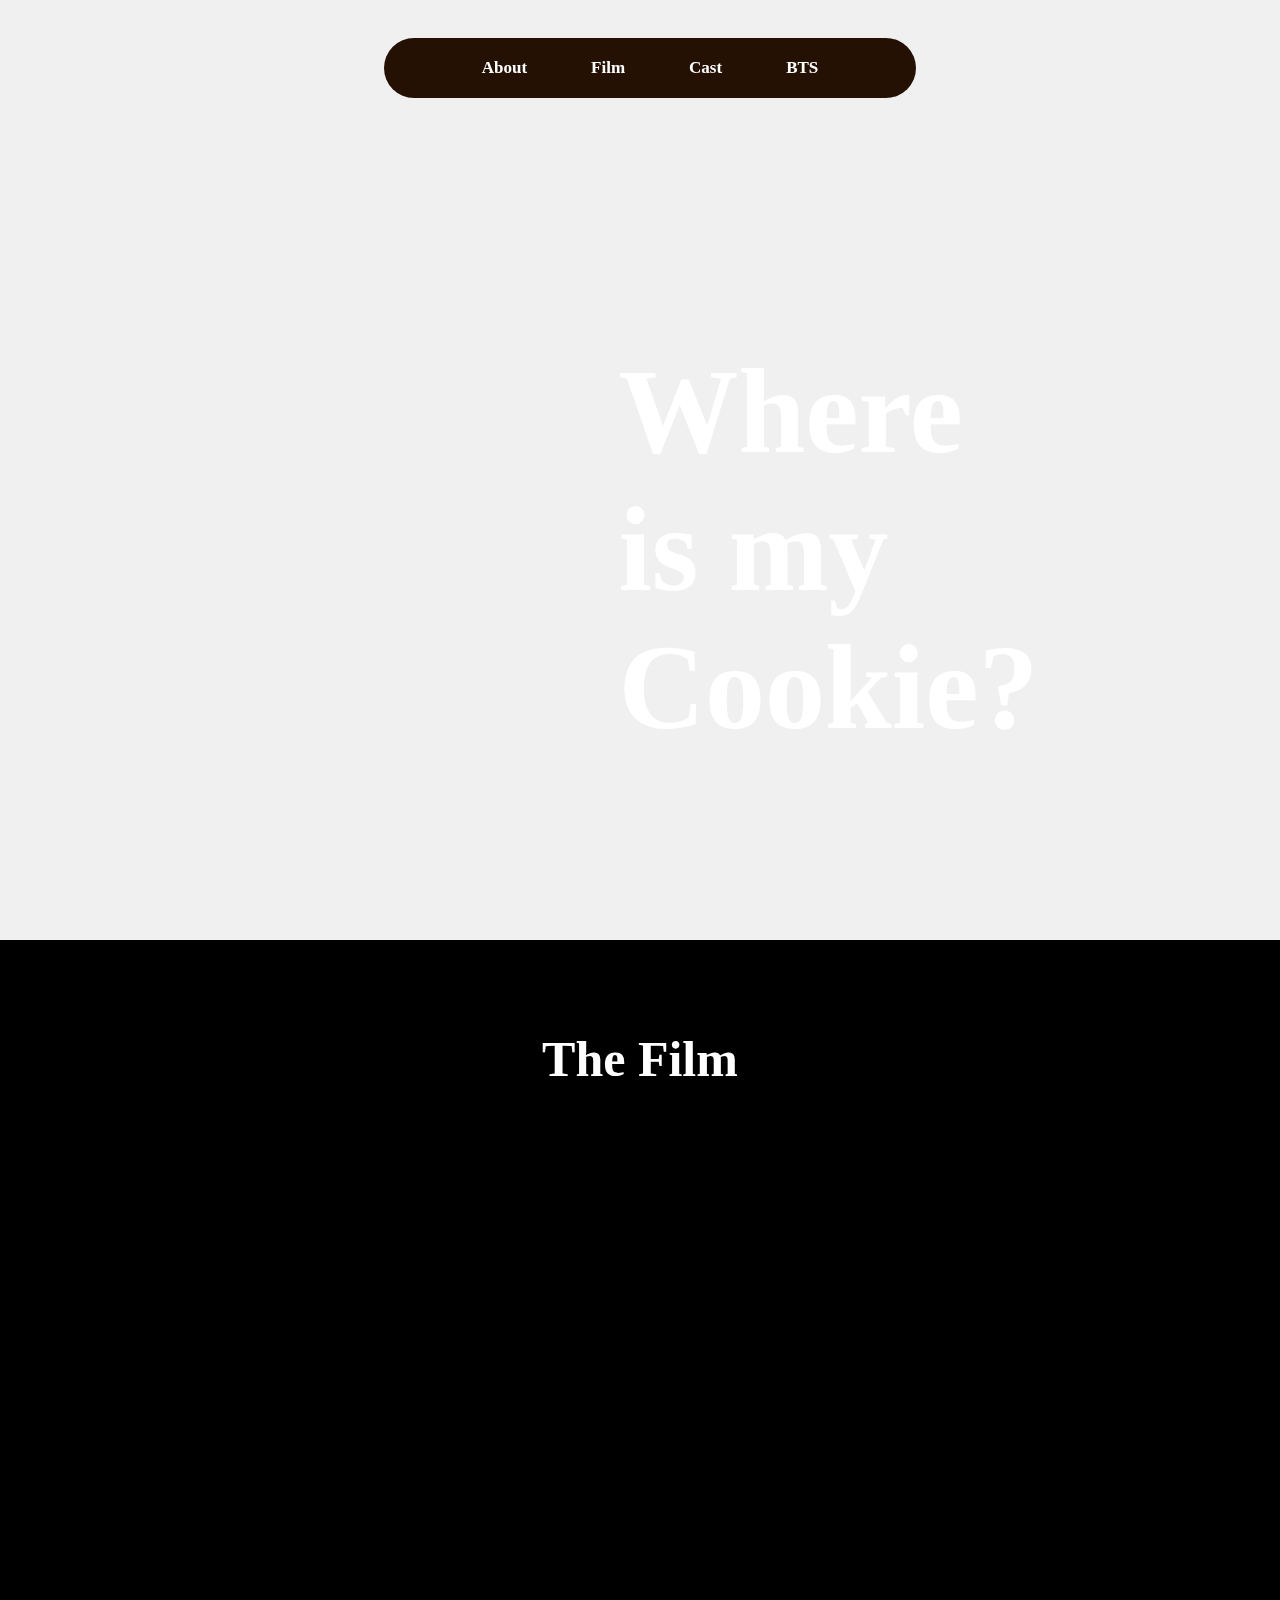
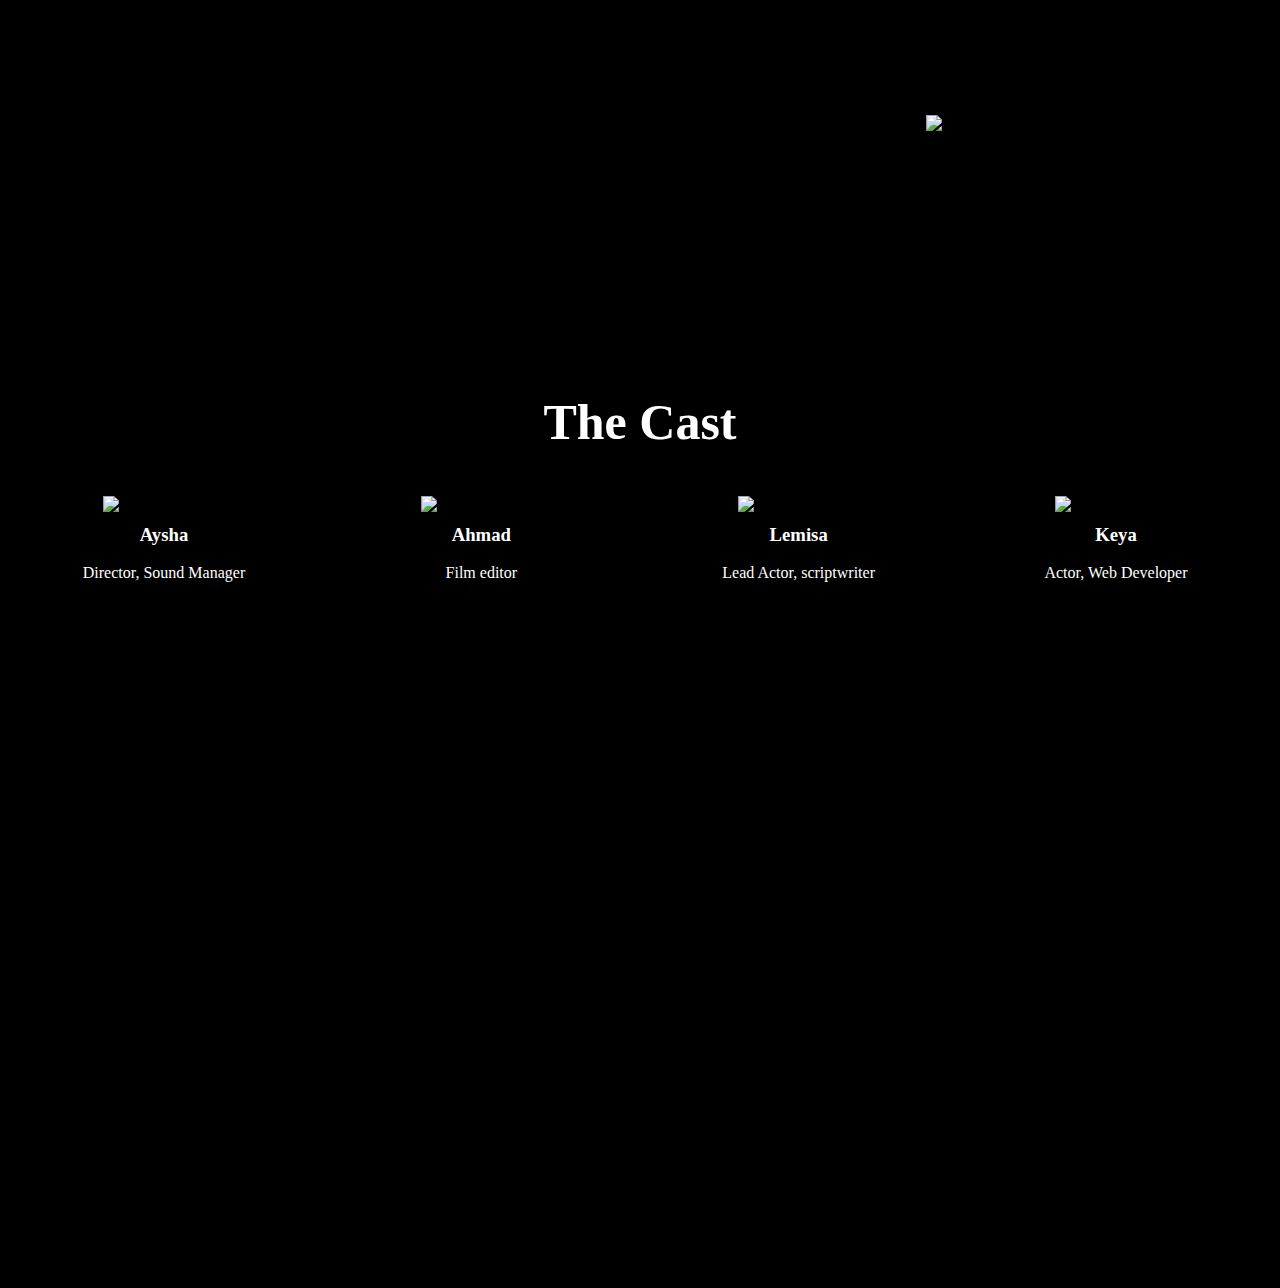
==== index.html @ f47564d3 "Add files via upload" ====
<!DOCTYPE html>
<html lang="en">
<head>
  <meta charset="UTF-8">
  <meta name="viewport" content="width=device-width, initial-scale=1.0">
  <title>Comm Lab Video Assignment</title>
<!-- Stylesheet -->
<link rel="stylesheet" href="styles.css">
<!-- Include script.js -->
<!-- <script src="script.js"></script> -->
</head>
<body>

<div class="navbar">
    <ul>
        <!-- <li> <img src="./img/logo.PNG" ></li> -->
        <li><a class="active" href="#sectionHeader"><i class="fa fa-fw fa-about"></i> About</a></li>
        <li><a href="#section1"><i class="fa fa-fw fa-film"></i>Film</a></li>
        <li><a href="#section4"><i class="fa fa-fw fa-cast"></i> Cast</a></li>
        <li><a href="#section5"><i class="fa fa-fw fa-bts"></i> BTS</a></li>
    </ul>
</div>

<div class="header" id="sectionHeader">
    <!-- <button onclick="topFunction()" id="myBtn" title="Go to top"></button> -->
    <div class="text-container">
        <h1 id="Where is my cookie?">Where <br>is my <br>Cookie?</h1>
    </div>
</div>


<div class="film" id="section1">
    <h1>The Film</h1>

    <div id="iframe-container">
    <iframe id="video-iframe" src="https://drive.google.com/file/d/1o9T5n5O73XB4o6oSs4eBYydUO98ojV-c/preview" frameborder="0" allowfullscreen></iframe>
    <img id="image-overlay" src="/images/cookie.png" alt="Overlay Image">
    <div id="menu-container">
        <div class="menu-option" onclick="redirectToPage('scene7a.html')">Approach Roommate</div>
        <div class="menu-option" onclick="redirectToPage('scene7b.html')">Runaway</div>
    </div>
    </div>
</div>

<!-- Section for cast -->
<div class="team-section" id="section4">
    <!-- <button onclick="topFunction()" id="myBtn" title="Go to top" class="white-button"></button> -->
    <h1>The Cast</h1>
    <div class="team-container">
        <!-- <img id="image-overlay2" src="/images/cookie2.png" alt="Overlay Image"> -->
        <div class="team-member">
            <img src="./images/2.png" alt="Team Member 1">
            <h3>Aysha</h3>
            <p>Director, Sound Manager</p>
        </div>
        <div class="team-member">
            <img src="./images/3.png" alt="Team Member 2">
            <h3>Ahmad</h3>
            <p>Film editor</p>
        </div>
        <div class="team-member">
            <img src="./images/1.png" alt="Team Member 3">
            <h3>Lemisa</h3>
            <p>Lead Actor, scriptwriter</p>
        </div>
        <div class="team-member">
            <img src="./images/3.png" alt="Team Member 4">
            <h3>Keya</h3>
            <p>Actor, Web Developer</p>
        </div>
    </div>

</div>


<script>
  const iframe = document.getElementById('video-iframe');
  const menuContainer = document.getElementById('menu-container');

  // Simulating video end with a setTimeout (replace with real event handling for your video)
  setTimeout(function() {
    showMenu();
  }, 130*1000); // Adjust the timeout duration as needed

  function showMenu() {
    menuContainer.style.display = 'flex';
  }

  function redirectToPage(page) {
    window.location.href = page;
  }

// JavaScript for the BTS Popup
const btsPopup = document.getElementById('btsPopup');
const openBtsPopupButton = document.getElementById('openBtsPopup');

function openBtsPopup() {
    btsPopup.style.display = 'block';

    // Attach event listener for close button
    document.addEventListener('click', closeBtsPopupHandler);
}

function closeBtsPopup() {
    btsPopup.style.display = 'none';

    // Remove event listener for close button
    document.removeEventListener('click', closeBtsPopupHandler);
}

// Event handler for close button
function closeBtsPopupHandler(event) {
    const closeBtsButton = document.querySelector('.close');

    // Check if the clicked element is the close button or inside the close button
    if (event.target === closeBtsButton || closeBtsButton.contains(event.target)) {
        closeBtsPopup();
    }
}

// Event listener for the button click
openBtsPopupButton.addEventListener('click', openBtsPopup);

</script>


</body>
</html>
---- styles.css ----
body {
      margin: 0;
      padding: 0;
      /* display: flex; */
      align-items: center;
      justify-content: center;
      height: 100vh;
      background-color: #f0f0f0;
    }

    .header {
        background-image: url(./images/cookie_background.png);
        background-size: cover;
        color: #f7f3f3;
        display: flex;
        align-items: center;
        padding: 20px;
        height: 100vh;
        background-repeat: no-repeat;
    }
    
    .text-container {
        flex: 1;
        display: flex;
        flex-direction: column;
        align-items: flex-end;
        margin: 205px;
        justify-content: left; /* This might need adjustment based on your layout needs */
        margin-top: 365px;
    }
    
    /* Where is my cookie title */
    .header h1 {
        font-size: 120px;
        margin: 0;
        font-family: 'Noto Serif Display', serif;
        text-align: left;
    }
    

  /* black navbar */
  .navbar 
  {
      width: 100%;
      background-color: #000;
      overflow: auto;
      justify-content: center;
      position:absolute;
  }  

  /* navbar links */
  .navbar a {
      display: inline-block; /* Change from float to inline-block */
      text-align: center;
      padding: 12px;
      color: white;
      font-family: 'Noto Serif Display', serif;
      text-decoration: none;
      font-size: 17px;
  }


  /* Navbar links on mouse-over */
  .navbar a:hover {
      background-color:  rgb(255, 213, 183);
      color: #000;
      border-radius: 80px;
      
  }

  .navbar ul {
      list-style-type: none;
      padding: 0;
      margin: 0; 
  }
  .navbar li {
      display: inline-block;
      margin: 0;}

  .navbar li img{
      height: 30px; 
      width: 30px;
      justify-content: flex-start;
  }

  /* Section1 */  
/* Section1 - FILM */
#section1 {
  background-color: #000;
  /* background-image: url(./images/filmbg.png) ; */
  background-position: center;
  height: 100vh;
  padding-top: 5%;

}

#iframe-container {
    position: relative;
    width: 60%;
    height: 70%;
    margin-left: 20%;
  }

  #video-iframe {
    width: 100%;
    height: 100%;
  }

  #menu-container {
position: absolute;
top: 0;
left: 0;
width: 100%;
height: 100%;
display: none;
flex-direction: row; /* Horizontal layout */
align-items: center;
justify-content: center;
background-color: rgba(0, 0, 0, 0.7);
color: white;
/* opacity: 0; /* Start with opacity: 0; */
/* transition: opacity 0.5s ease; Add a transition for opacity  */
}

.menu-option {
padding: 100px 70px; /* Adjust the padding to make the boxes bigger and increase top/bottom padding */
margin: 10px;
cursor: pointer;
font-size: 40px;
background-color: #391b05; /* Brown background color */
color: white;
/* border: 1px solid #fff; White border */
display: flex;
align-items: center;
justify-content: center;
transition: background-color 0.3s ease;
/* width: 50%; Occupy half the screen */
box-sizing: border-box; /* Include padding and border in the width calculation */
}

.menu-option:hover {
background-color: #A0522D; /* Darker brown on hover */
}

#image-overlay {
    position: absolute;
    bottom: 10px; /* Adjust the distance from the bottom */
    right: -10%; /* Adjust the distance from the right */
    z-index: 1; /* Place the image above the iframe */
    width: 175px; /* Adjust the width of the image */
    height: auto; /* Maintain the aspect ratio */
  }



.h1 {
  font-size: 50px;
  margin: 0;
  font-family: 'Noto Serif Display', serif;
  color: white;
  text-align: center;
  padding: 2%;
}


/* section4 - CAST */

.team-section {
  background-color: #000000;
  padding: 20px;
  height: 100vh;
  padding-top: 5%;
}
h1
  {

      font-size: 50px;
      margin: 0;
      font-family: 'Noto Serif Display', serif;
      color: white;
      text-align: center;
      padding: 2%;
    /* padding-top: 10%; */
  }

.team-container {
  display: flex;
  justify-content: space-between;
}

.team-member {
  text-align: center;
  width: 20%; /* Adjust the width as needed */
   padding: 20px;
  
}

.team-member img {
  width: 100%;
  height: auto;
}

.team-member h3 {
  margin-top: 10px;
  color: white;
}

.team-member p {
  color: #ffffff;
}


.navbar {
  background-color: #241104; /* Brown color for the navbar */
  border-radius: 80px; /* Rounded corners */
  padding: 10px;
  width: 40%;
  margin-left: 30%;
  margin-top: 3%;
  text-align: center;
  position: fixed;
}

.navbar a {
  color: white;
  text-decoration: none;
  padding: 10px 20px;
  margin: 0 10px;
  font-weight: bold;
}


/* Styles for the BTS Popup */
.bts-popup {
    display: none;
    position: fixed;
    top: 0;
    left: 0;
    width: 100%;
    height: 100%;
    background-color: rgba(0, 0, 0, 0.7);
    z-index: 1;
    overflow: auto;
}

.bts-popup-content {
    display: flex;
    flex-wrap: wrap;
    justify-content: center;
    align-items: center;
    margin-top: 50px;
}

.bts-popup img {
    width: 300px; /* Set the width of each image as needed */
    height: auto;
    margin: 10px;
    border-radius: 8px; /* Optional: Add rounded corners to images */
}

.bts-popup-content {
    position: relative;
}

.close {
    position: absolute;
    top: 60px;
    right: 70px;
    font-size: 30px;
    color: #fff;
    cursor: pointer;
}
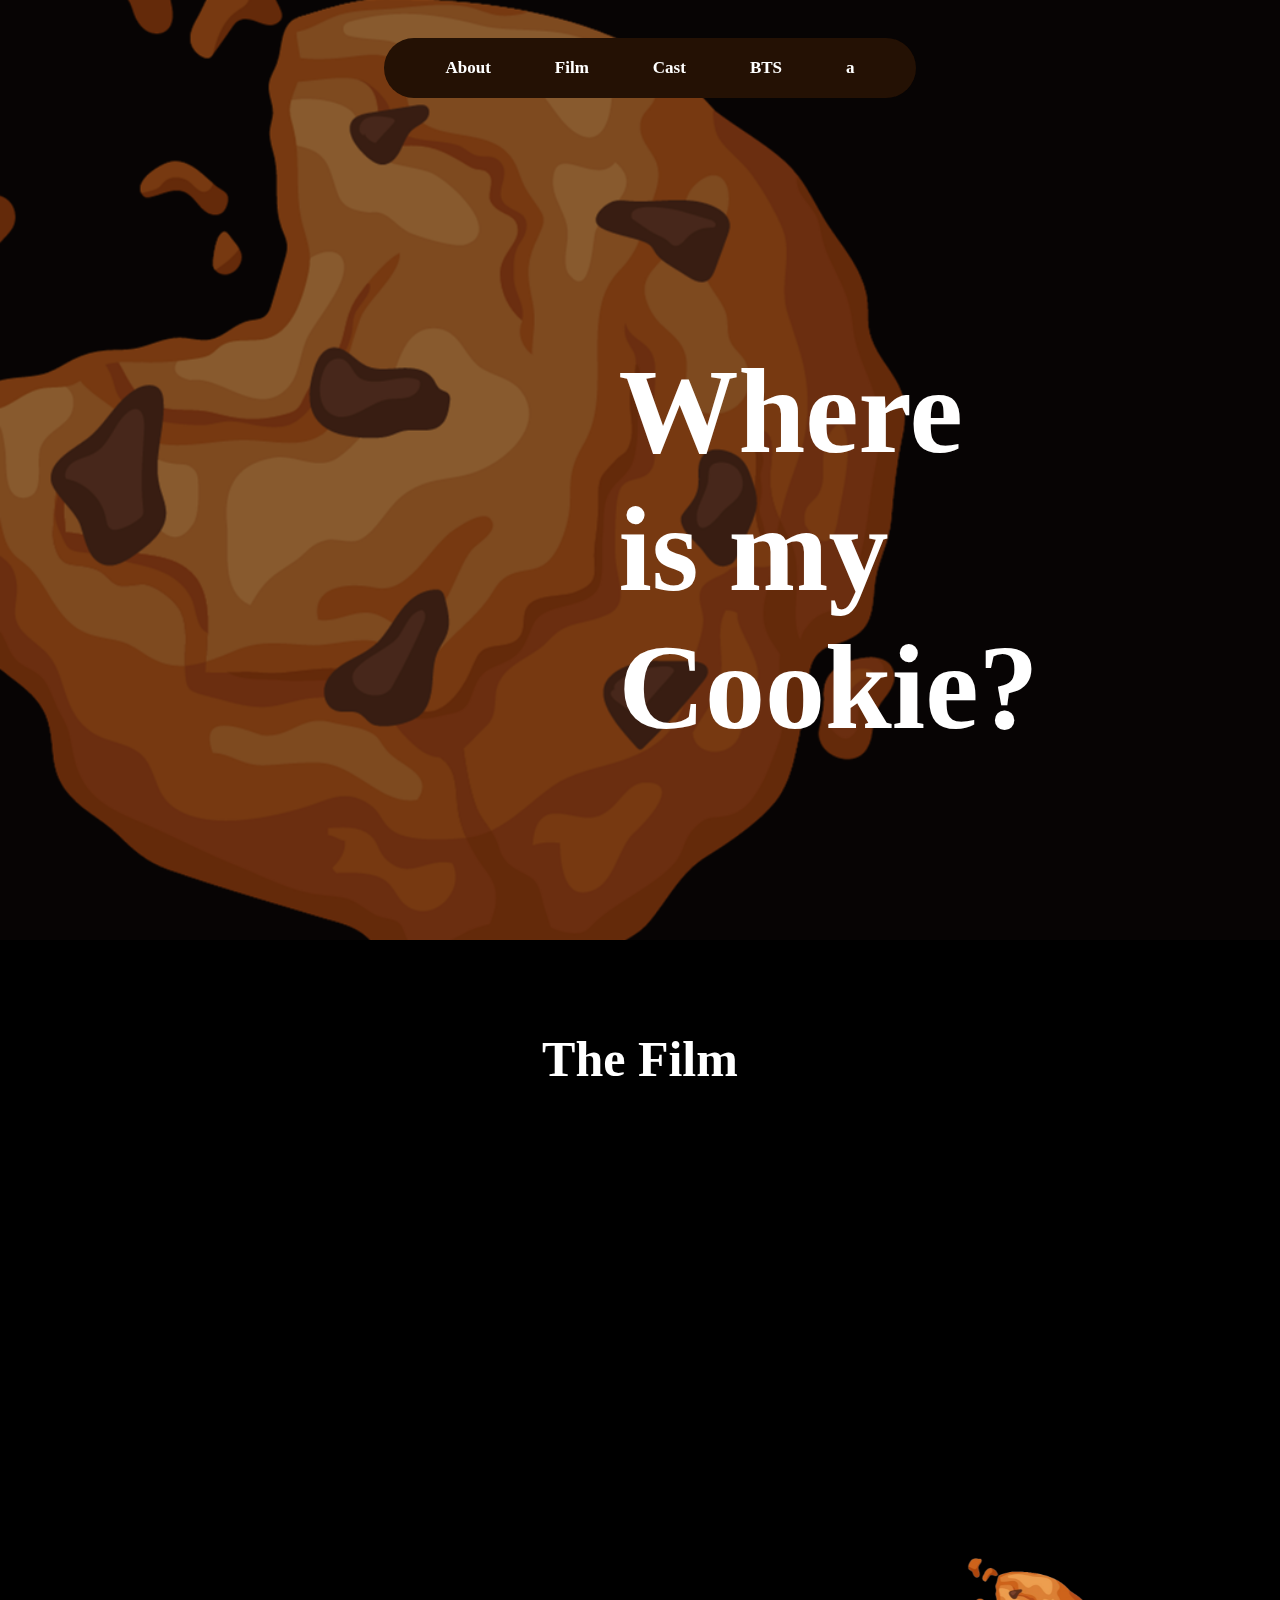
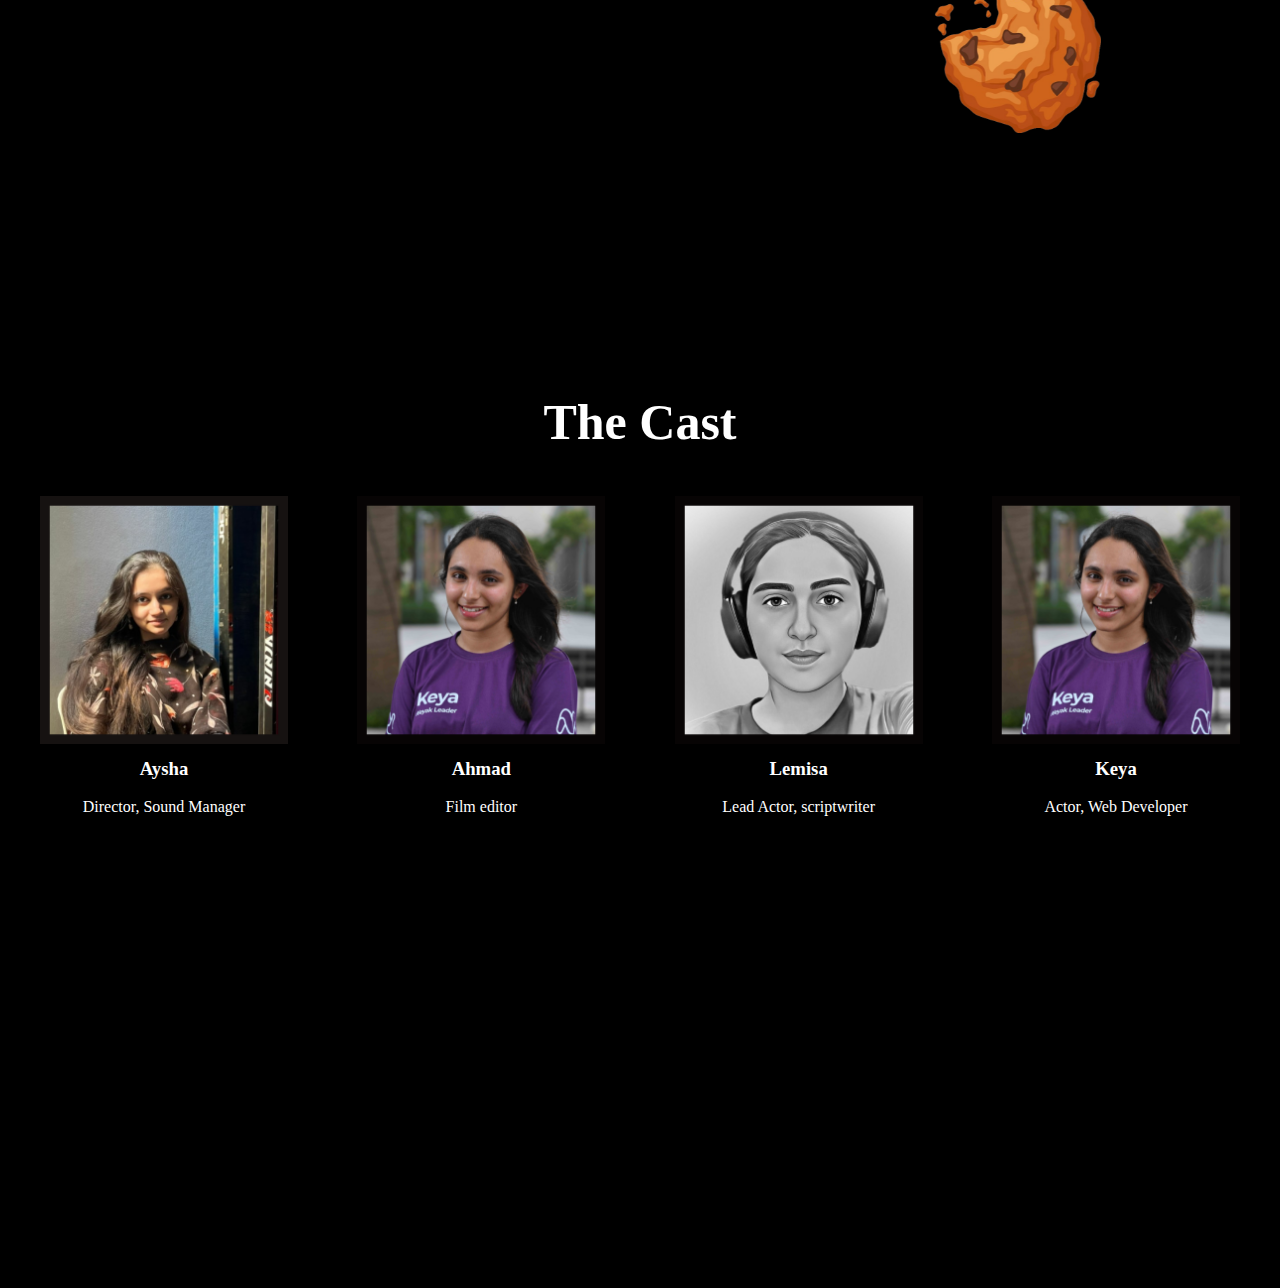
==== commit 5424991b: "Update index.html" ====
--- a/index.html
+++ b/index.html
@@ -18,6 +18,7 @@
         <li><a href="#section1"><i class="fa fa-fw fa-film"></i>Film</a></li>
         <li><a href="#section4"><i class="fa fa-fw fa-cast"></i> Cast</a></li>
         <li><a href="#section5"><i class="fa fa-fw fa-bts"></i> BTS</a></li>
+        <li><a href="a.html"><i class="fa fa-fw fa-bts"></i> a</a></li>
     </ul>
 </div>
 
